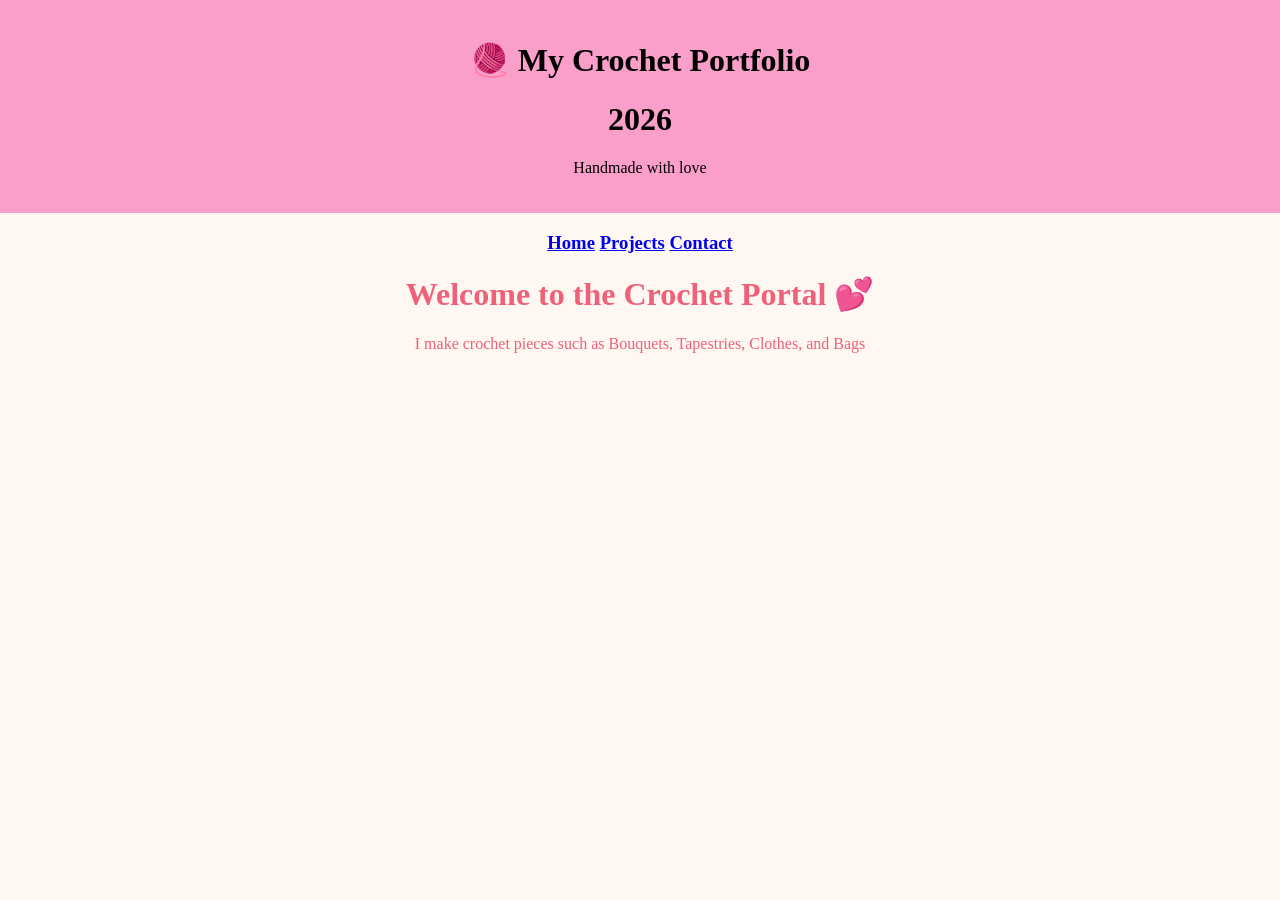
==== index.html @ 9733f06e "Fix HTML structure by adding missing tags" ====
<!DOCTYPE.html>
<html lang="en">
<body>

<header>
    <h1>🧶 My Crochet Portfolio</h1>
    <h1>2026</h1>
    <p>Handmade with love</p>
</header>
<head>
    <title>Crochet by Jade</title>
    <style>
        body {
            font-family: Garamond;
            background-color: #fff8f2;
            text-align: center;
            margin: 0;
        }
        header {
            background-color: #f99fc9ff;
            padding: 20px;
            color: black;
        }
        .project {
            background: white;
            margin: 20px auto;
            padding: 20px;
            width: 80%;
            border-radius: 10px;
            box-shadow: 0 4px 8px rgba(0,0,0,0.1);
        }
        img {
            width: 200px;
            border-radius: 10px;
        }
        footer {
            background-color: #f99fc9ff;
            padding: 10px;
            margin-top: 20px;
            color: black;
        }
    </style>
</head>

    <body> 
    <nav class= "navbar">
<h3>
       <a href="index.html" class="nav-btn active">Home</a>
        <a href= "projects.html">Projects</a>
        <a href= "contact.html">Contact</a>
</h3>
        
    </nav>
    </body>
    
<body>
    <style>
        body {
            font-family: Garamond;
            background-color: #fff8f2;
            text-align: center;
            margin: 0;
            color: #EF6079FF;
        }
        </style>
    <h1>
        Welcome to the Crochet Portal 💕
    </h1>
    <p>
        I make crochet pieces such as Bouquets, Tapestries, Clothes, and Bags
    </p>
        
</div>
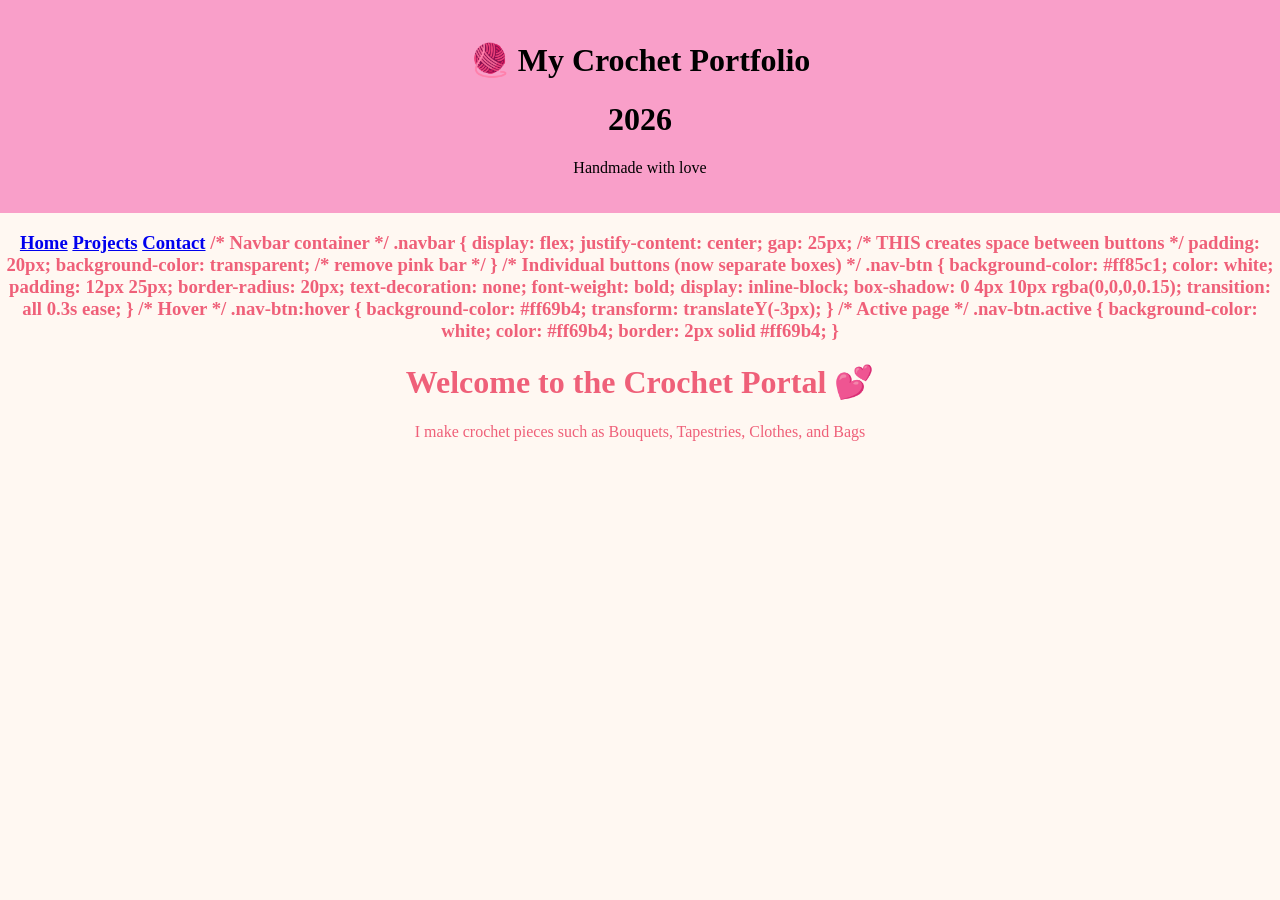
==== commit beec82ef: "Add CSS styles for navbar and buttons" ====
--- a/index.html
+++ b/index.html
@@ -48,6 +48,40 @@
        <a href="index.html" class="nav-btn active">Home</a>
         <a href= "projects.html">Projects</a>
         <a href= "contact.html">Contact</a>
+    /* Navbar container */
+.navbar {
+    display: flex;
+    justify-content: center;
+    gap: 25px; /* THIS creates space between buttons */
+    padding: 20px;
+    background-color: transparent; /* remove pink bar */
+}
+
+/* Individual buttons (now separate boxes) */
+.nav-btn {
+    background-color: #ff85c1;
+    color: white;
+    padding: 12px 25px;
+    border-radius: 20px;
+    text-decoration: none;
+    font-weight: bold;
+    display: inline-block;
+    box-shadow: 0 4px 10px rgba(0,0,0,0.15);
+    transition: all 0.3s ease;
+}
+
+/* Hover */
+.nav-btn:hover {
+    background-color: #ff69b4;
+    transform: translateY(-3px);
+}
+
+/* Active page */
+.nav-btn.active {
+    background-color: white;
+    color: #ff69b4;
+    border: 2px solid #ff69b4;
+}
 </h3>
         
     </nav>
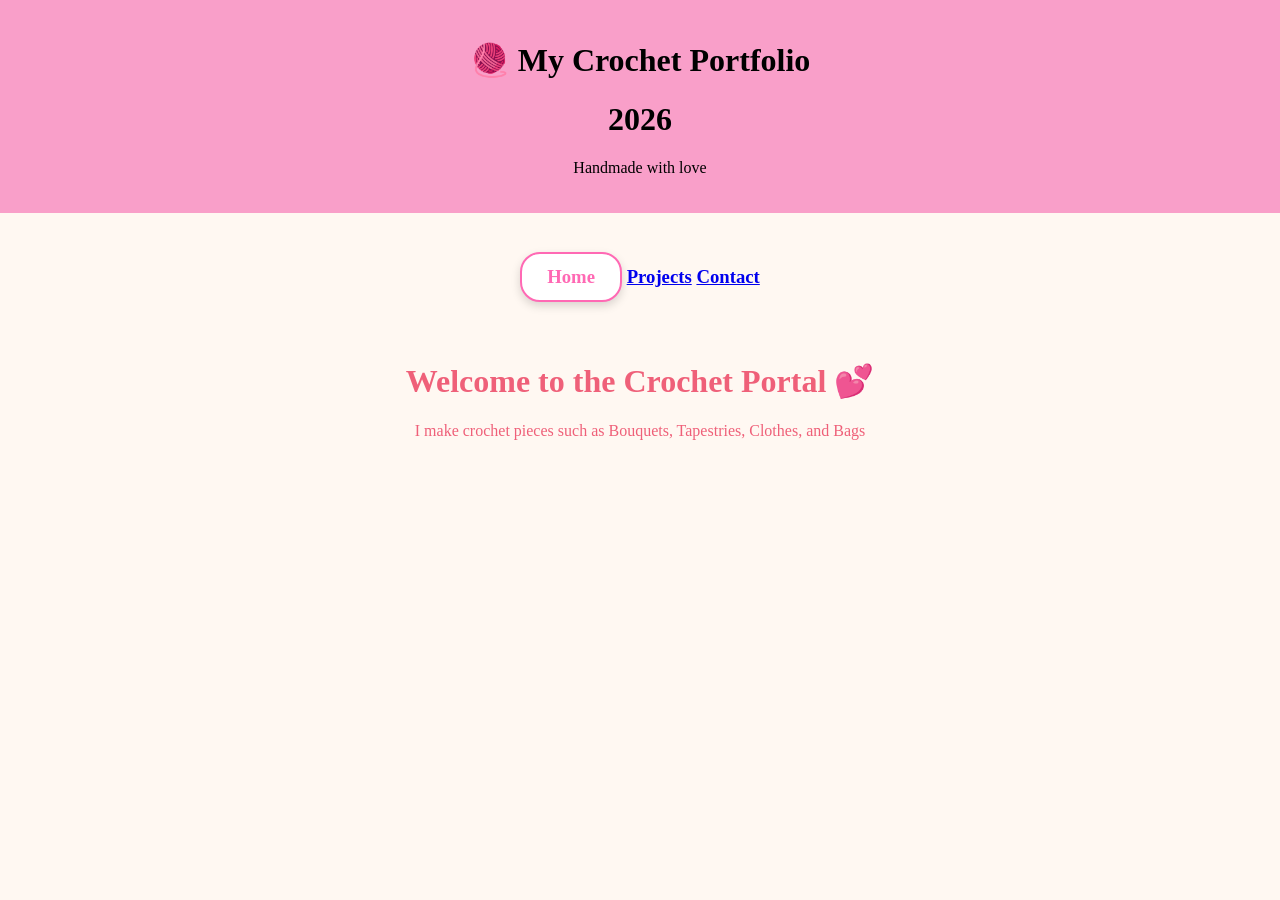
==== commit 67de0da6: "Add style block for navbar in index.html" ====
--- a/index.html
+++ b/index.html
@@ -48,6 +48,8 @@
        <a href="index.html" class="nav-btn active">Home</a>
         <a href= "projects.html">Projects</a>
         <a href= "contact.html">Contact</a>
+    </nav>
+        <style>
     /* Navbar container */
 .navbar {
     display: flex;
@@ -82,6 +84,7 @@
     color: #ff69b4;
     border: 2px solid #ff69b4;
 }
+            </style>
 </h3>
         
     </nav>
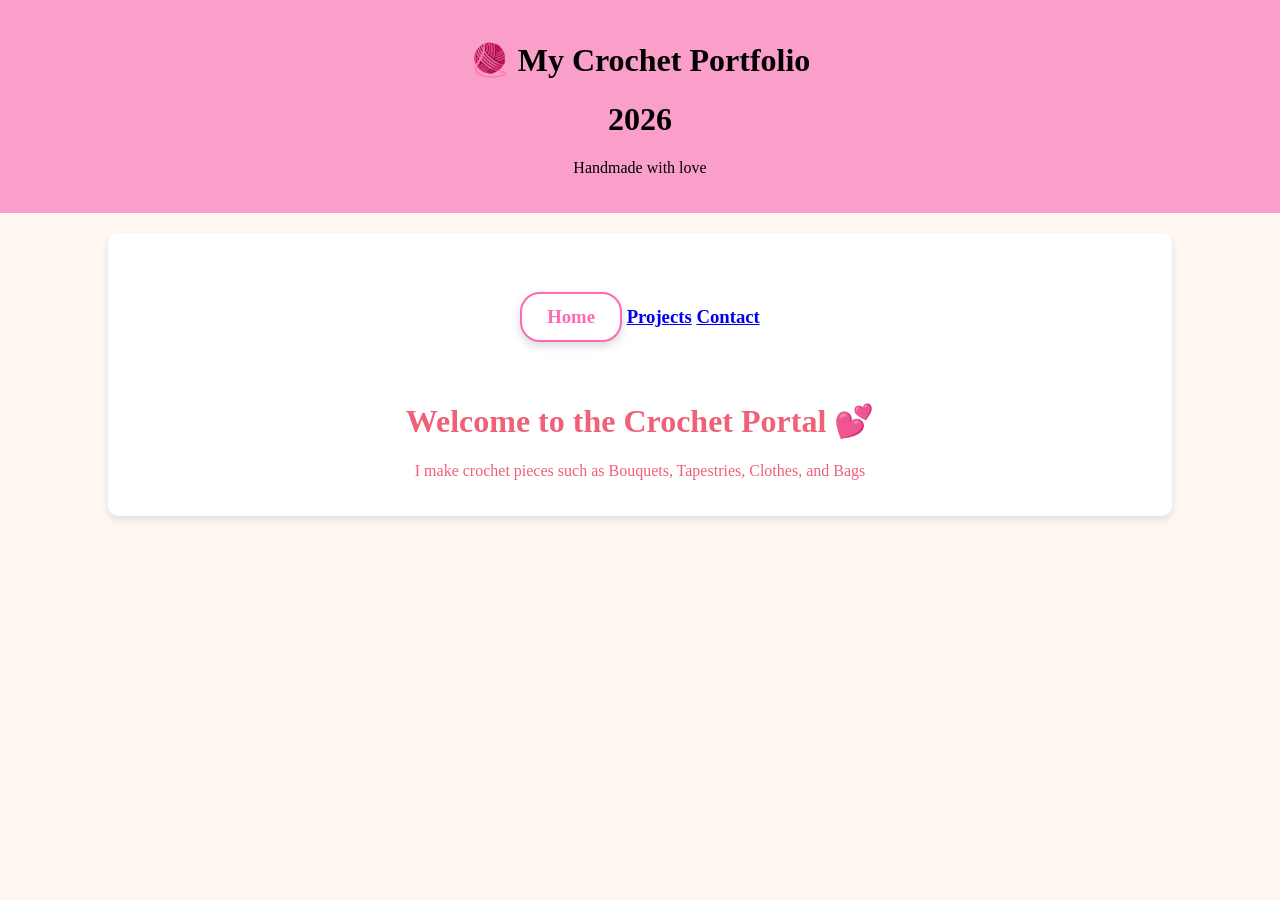
==== commit 43c8df45: "Add navigation links to the navbar" ====
--- a/index.html
+++ b/index.html
@@ -43,11 +43,13 @@
 </head>
 
     <body> 
+        <div class= "project">
     <nav class= "navbar">
 <h3>
        <a href="index.html" class="nav-btn active">Home</a>
         <a href= "projects.html">Projects</a>
         <a href= "contact.html">Contact</a>
+
     </nav>
         <style>
     /* Navbar container */
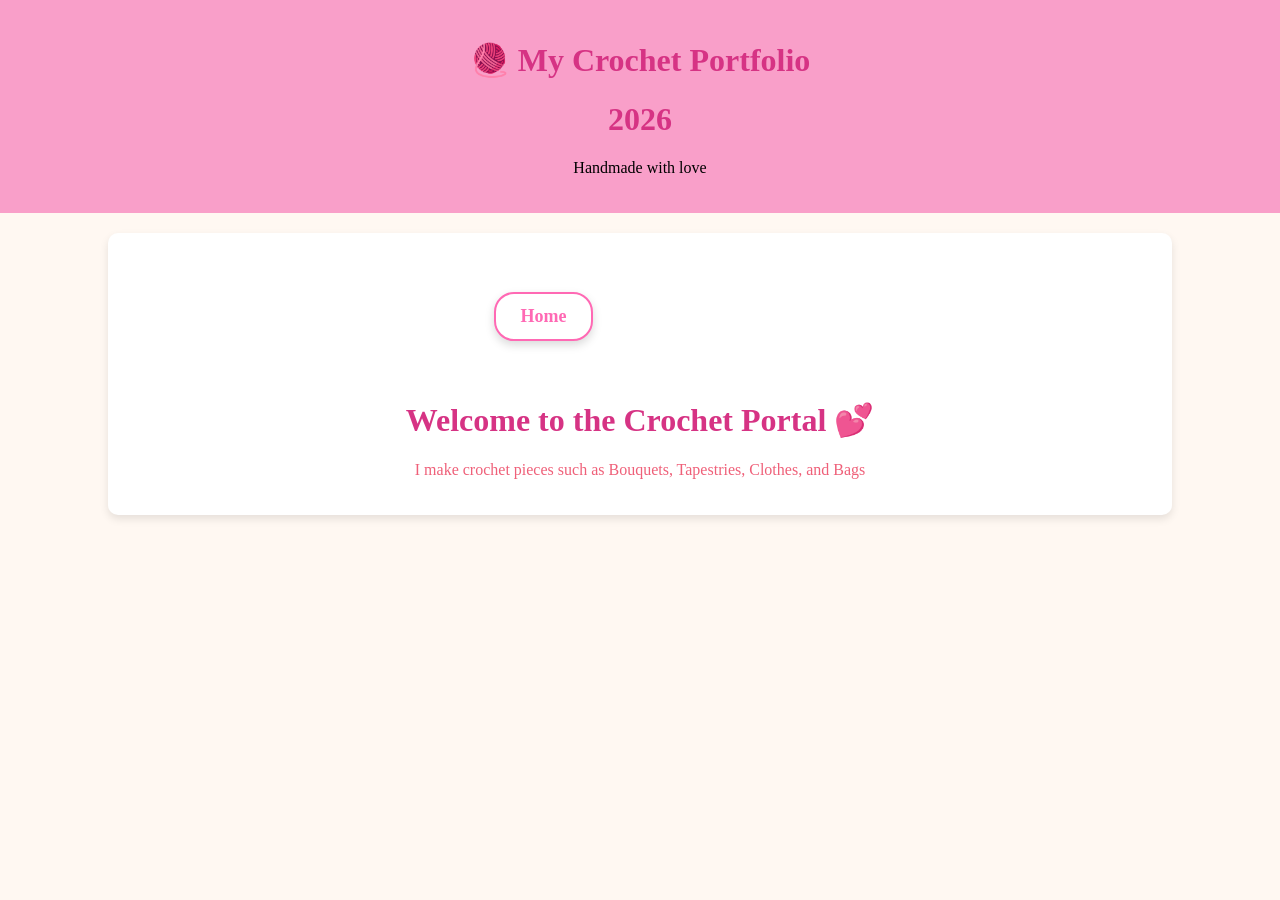
==== commit 8a3add0a: "Add head section with stylesheet link to index.html" ====
--- a/index.html
+++ b/index.html
@@ -1,7 +1,7 @@
 <!DOCTYPE.html>
 <html lang="en">
 <body>
-
+<head><link rel="stylesheet" href="style.css"></head>
 <header>
     <h1>🧶 My Crochet Portfolio</h1>
     <h1>2026</h1>
--- a/style.css
+++ b/style.css
@@ -0,0 +1,133 @@
+/* Reset default spacing */<style>
+        body {
+            font-family: Garamond;
+            background-color: #fff8f2;
+            text-align: center;
+            margin: 0;
+        }
+        header {
+            background-color: #f99fc9ff;
+            padding: 20px;
+            color: black;
+        }
+        .project {
+            background: white;
+            margin: 20px auto;
+            padding: 20px;
+            width: 80%;
+            border-radius: 10px;
+            box-shadow: 0 4px 8px rgba(0,0,0,0.1);
+        }
+        img {
+            width: 200px;
+            border-radius: 10px;
+        }
+        footer {
+            background-color: #f99fc9ff;
+            padding: 10px;
+            margin-top: 20px;
+            color: black;
+        }
+    </style>
+body {
+    margin: 0;
+    font-family: 'Poppins', sans-serif;
+    background-color: #fff0f5;
+    color: #333;
+}
+
+
+
+/* Navigation bar */
+nav {
+    background-color: #ffb6c1;
+    padding: 15px;
+    text-align: center;
+}
+
+nav a {
+    margin: 0 15px;
+    text-decoration: none;
+    color: white;
+    font-weight: bold;
+    font-size: 18px;
+}
+
+nav a:hover {
+    text-decoration: underline;
+}
+
+/* Headings */
+h1 {
+    text-align: center;
+    color: #d63384;
+}
+
+/* Paragraphs */
+p {
+    text-align: center;
+    font-size: 16px;
+}
+
+/* Images */
+img {
+    display: block;
+    margin: 20px auto;
+    border-radius: 15px;
+    width: 250px;
+    box-shadow: 0 4px 10px rgba(0,0,0,0.1);
+}
+
+/* Section spacing */
+section {
+    padding: 20px;
+}
+
+/* Button style (for future use) */
+button {
+    background-color: #ff69b4;
+    color: white;
+    border: none;
+    padding: 10px 20px;
+    border-radius: 20px;
+    cursor: pointer;
+}
+
+button:hover {
+    background-color: #ff1493;
+    
+}
+/* Navbar container */
+.navbar {
+    display: flex;
+    justify-content: center;
+    gap: 25px; /* THIS creates space between buttons */
+    padding: 20px;
+    background-color: transparent; /* remove pink bar */
+}
+
+/* Individual buttons (now separate boxes) */
+.nav-btn {
+    background-color: #ff85c1;
+    color: white;
+    padding: 12px 25px;
+    border-radius: 20px;
+    text-decoration: none;
+    font-weight: bold;
+    display: inline-block;
+    box-shadow: 0 4px 10px rgba(0,0,0,0.15);
+    transition: all 0.3s ease;
+}
+
+/* Hover */
+.nav-btn:hover {
+    background-color: #ff69b4;
+    transform: translateY(-3px);
+}
+
+/* Active page */
+.nav-btn.active {
+    background-color: white;
+    color: #ff69b4;
+    border: 2px solid #ff69b4;
+}
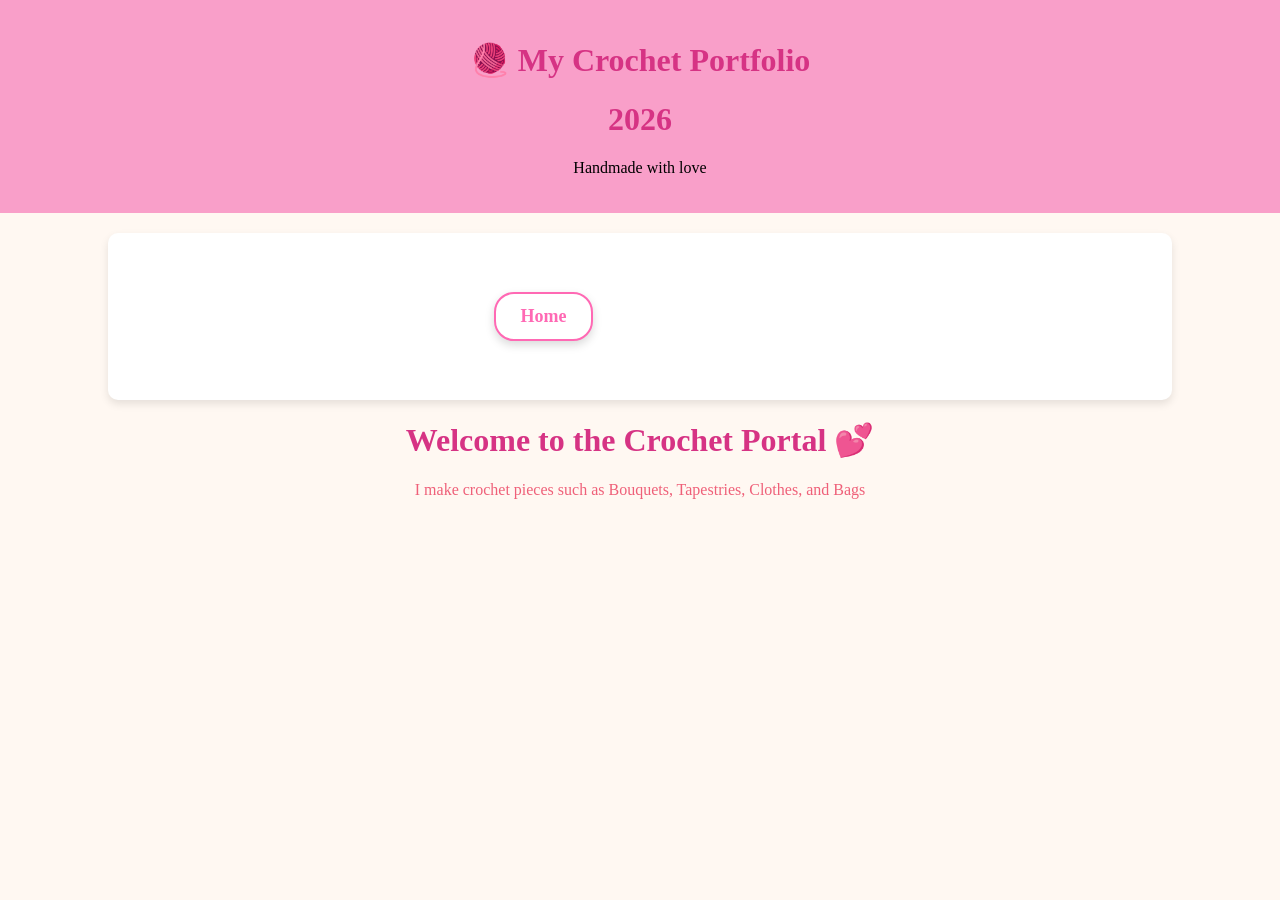
==== commit 9604bc2f: "Update index.html" ====
--- a/index.html
+++ b/index.html
@@ -51,43 +51,8 @@
         <a href= "contact.html">Contact</a>
 
     </nav>
-        <style>
-    /* Navbar container */
-.navbar {
-    display: flex;
-    justify-content: center;
-    gap: 25px; /* THIS creates space between buttons */
-    padding: 20px;
-    background-color: transparent; /* remove pink bar */
-}
-
-/* Individual buttons (now separate boxes) */
-.nav-btn {
-    background-color: #ff85c1;
-    color: white;
-    padding: 12px 25px;
-    border-radius: 20px;
-    text-decoration: none;
-    font-weight: bold;
-    display: inline-block;
-    box-shadow: 0 4px 10px rgba(0,0,0,0.15);
-    transition: all 0.3s ease;
-}
-
-/* Hover */
-.nav-btn:hover {
-    background-color: #ff69b4;
-    transform: translateY(-3px);
-}
-
-/* Active page */
-.nav-btn.active {
-    background-color: white;
-    color: #ff69b4;
-    border: 2px solid #ff69b4;
-}
-            </style>
-</h3>
+        </div>
+        </h3>
         
     </nav>
     </body>
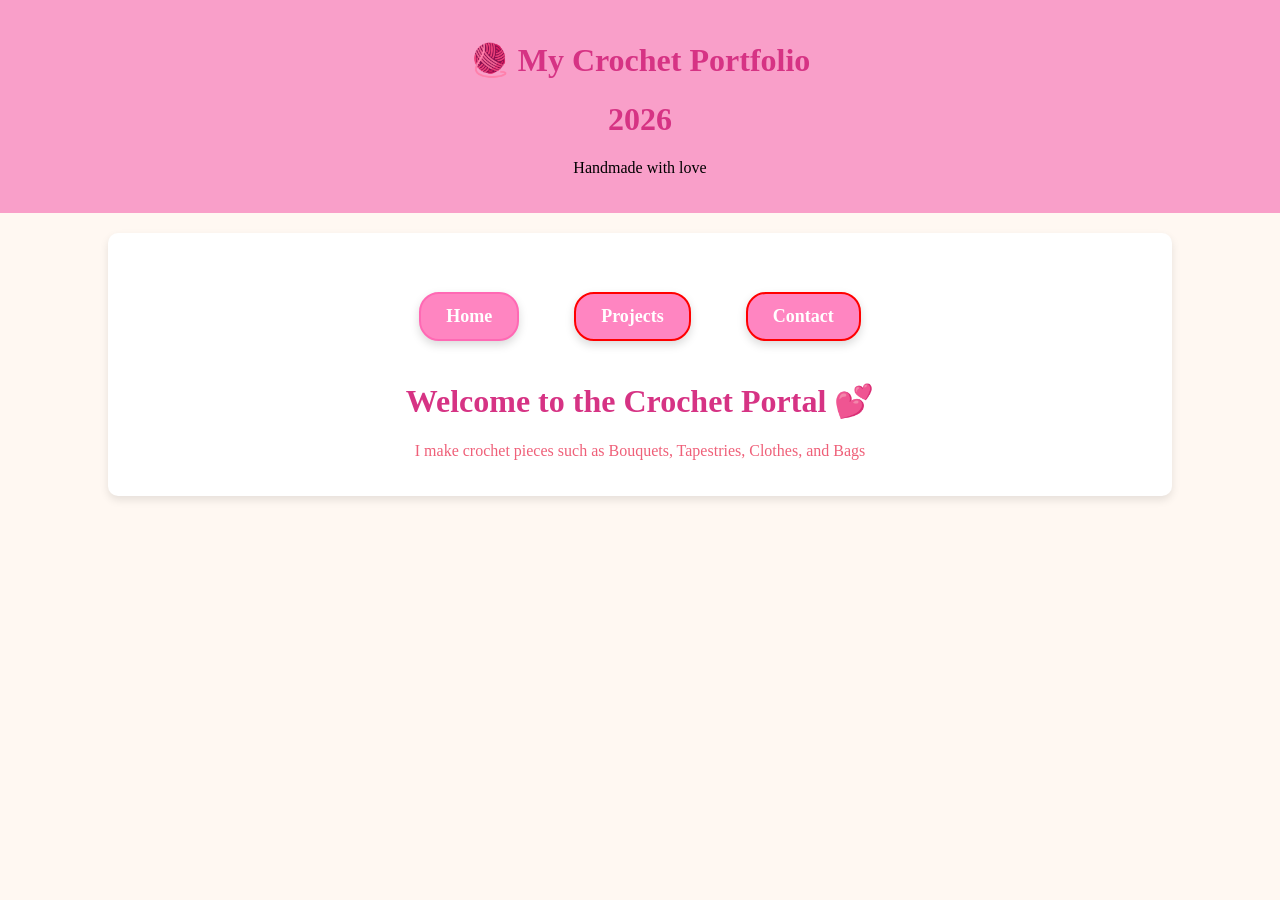
==== commit dc254198: "Refactor navbar structure and classes in index.html" ====
--- a/index.html
+++ b/index.html
@@ -44,14 +44,13 @@
 
     <body> 
         <div class= "project">
-    <nav class= "navbar">
-<h3>
-       <a href="index.html" class="nav-btn active">Home</a>
-        <a href= "projects.html">Projects</a>
-        <a href= "contact.html">Contact</a>
+            <h3>
+   <nav class="navbar">
+    <a href="index.html" class="nav-btn active">Home</a>
+    <a href="projects.html" class="nav-btn">Projects</a>
+    <a href="contact.html" class="nav-btn">Contact</a>
 
-    </nav>
-        </div>
+   
         </h3>
         
     </nav>
--- a/style.css
+++ b/style.css
@@ -131,3 +131,11 @@
     color: #ff69b4;
     border: 2px solid #ff69b4;
 }
+.nav-btn {
+    background-color: #ff85c1 !important;
+    color: white !important;
+
+}
+.nav-btn {
+    border: 2px solid red;
+}
